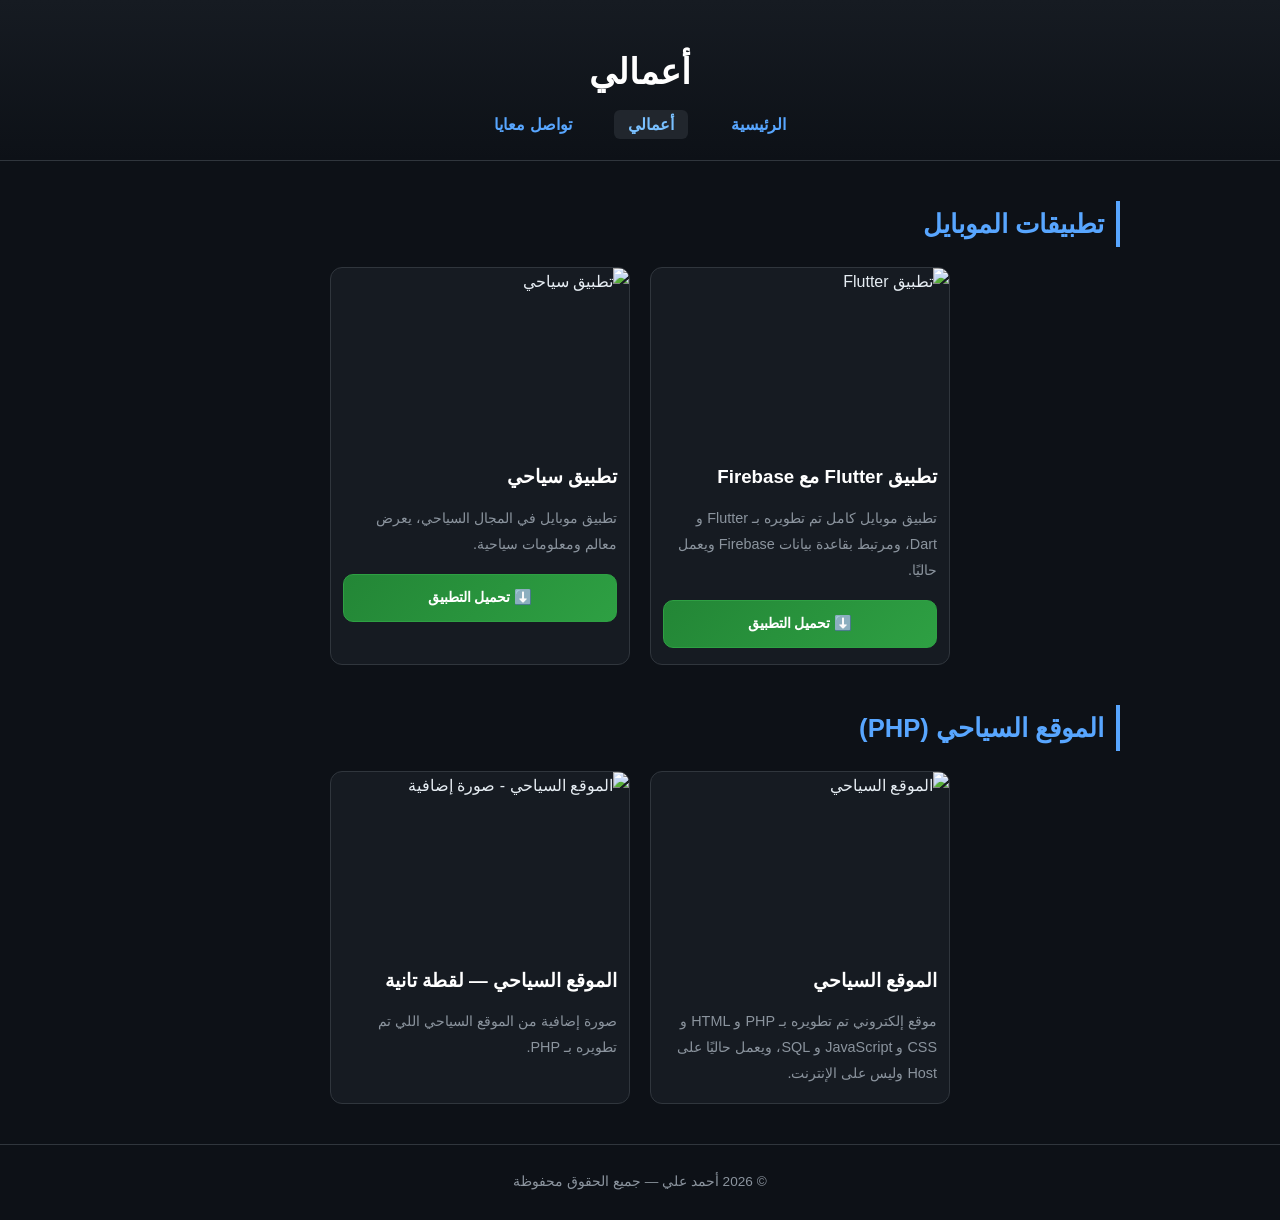
==== projects.html @ 0f5ab3d2 "Add files via upload" ====
<!DOCTYPE html>
<html lang="ar" dir="rtl">
<head>
    <meta charset="UTF-8">
    <meta name="viewport" content="width=device-width, initial-scale=1.0">
    <title>أعمالي | أحمد علي</title>
    <link rel="stylesheet" href="style.css">
</head>
<body>

    <header class="hero small-hero">
        <h1>أعمالي</h1>
        <nav>
            <a href="index.html">الرئيسية</a>
            <a href="projects.html" class="active">أعمالي</a>
            <a href="index.html#contact">تواصل معايا</a>
        </nav>
    </header>

    <section class="section fade-in">
        <h2>تطبيقات الموبايل</h2>
        <div class="gallery">
            <div class="project-card">
                <img src="images/app1.jpg" alt="تطبيق Flutter">
                <h3>تطبيق Flutter مع Firebase</h3>
                <p>تطبيق موبايل كامل تم تطويره بـ Flutter و Dart، ومرتبط بقاعدة بيانات Firebase ويعمل حاليًا.</p>
                <a href="https://example.com/app1.apk" target="_blank" class="download-btn small">⬇️ تحميل التطبيق</a>
            </div>
            <div class="project-card">
                <img src="images/app2.jpg" alt="تطبيق سياحي">
                <h3>تطبيق سياحي</h3>
                <p>تطبيق موبايل في المجال السياحي، يعرض معالم ومعلومات سياحية.</p>
                <a href="https://example.com/tourism-app.apk" target="_blank" class="download-btn small">⬇️ تحميل التطبيق</a>
            </div>
        </div>
    </section>

    <section class="section fade-in">
    <h2>الموقع السياحي (PHP)</h2>
    <div class="gallery">
        <div class="project-card">
            <img src="images/tourism-site1.jpg" alt="الموقع السياحي">
            <h3>الموقع السياحي</h3>
            <p>موقع إلكتروني تم تطويره بـ PHP و HTML و CSS و JavaScript و SQL، ويعمل حاليًا على Host وليس على الإنترنت.</p>
        </div>
        <div class="project-card">
            <img src="images/tourism-site2.jpg" alt="الموقع السياحي - صورة إضافية">
            <h3>الموقع السياحي — لقطة تانية</h3>
            <p>صورة إضافية من الموقع السياحي اللي تم تطويره بـ PHP.</p>
        </div>
    </div>
</section>

    <footer>
        <p>© 2026 أحمد علي — جميع الحقوق محفوظة</p>
    </footer>

    <script src="script.js"></script>
</body>
</html>
---- style.css ----
* {
    margin: 0;
    padding: 0;
    box-sizing: border-box;
}

body {
    font-family: 'Segoe UI', Tahoma, sans-serif;
    background-color: #0d1117;
    color: #e6edf3;
    line-height: 1.8;
}

a {
    color: #58a6ff;
    text-decoration: none;
    transition: color 0.3s;
}
a:hover {
    color: #79c0ff;
}

/* الهيدر */
.hero {
    text-align: center;
    padding: 60px 20px 40px;
    background: linear-gradient(180deg, #161b22 0%, #0d1117 100%);
    border-bottom: 1px solid #30363d;
}

.small-hero {
    padding: 40px 20px 20px;
}

.profile-img {
    width: 140px;
    height: 140px;
    border-radius: 50%;
    object-fit: cover;
    border: 3px solid #58a6ff;
    box-shadow: 0 0 25px rgba(88, 166, 255, 0.4);
    margin-bottom: 20px;
    animation: float 4s ease-in-out infinite;
}

@keyframes float {
    0%, 100% { transform: translateY(0); }
    50% { transform: translateY(-8px); }
}

.hero h1 {
    font-size: 2.2rem;
    margin-bottom: 8px;
    color: #ffffff;
}

.subtitle {
    color: #8b949e;
    font-size: 0.95rem;
    margin-bottom: 6px;
}

.tagline {
    color: #58a6ff;
    font-weight: bold;
    margin-bottom: 20px;
}

nav a {
    margin: 0 12px;
    font-weight: bold;
    padding: 6px 14px;
    border-radius: 6px;
    transition: background 0.3s;
}

nav a:hover, nav a.active {
    background-color: #21262d;
    color: #79c0ff;
}

/* الأقسام */
.section {
    max-width: 1000px;
    margin: 40px auto;
    padding: 0 20px;
}

.section h2 {
    font-size: 1.6rem;
    margin-bottom: 20px;
    color: #58a6ff;
    border-right: 4px solid #58a6ff;
    padding-right: 12px;
}

.section p {
    color: #c9d1d9;
}

/* المهارات */
.skills-grid {
    display: flex;
    flex-wrap: wrap;
    gap: 12px;
}

.skill-card {
    background: #161b22;
    border: 1px solid #30363d;
    padding: 10px 20px;
    border-radius: 8px;
    font-weight: bold;
    color: #e6edf3;
    transition: transform 0.3s, border-color 0.3s;
}
.skill-card:hover {
    transform: translateY(-4px);
    border-color: #58a6ff;
}

/* معرض الأعمال */
.gallery {
    display: flex;
    flex-wrap: wrap;
    gap: 20px;
    justify-content: center;
}

.project-card {
    background: #161b22;
    border: 1px solid #30363d;
    border-radius: 12px;
    overflow: hidden;
    width: 300px;
    transition: transform 0.3s, box-shadow 0.3s;
}
.project-card:hover {
    transform: translateY(-6px);
    box-shadow: 0 8px 20px rgba(88, 166, 255, 0.2);
}

.project-card img {
    width: 100%;
    height: 180px;
    object-fit: cover;
    display: block;
}

.project-card h3 {
    margin: 12px;
    color: #ffffff;
}
.project-card p {
    margin: 0 12px 16px;
    font-size: 0.9rem;
    color: #8b949e;
}

/* الفوتر */
footer {
    text-align: center;
    padding: 25px;
    margin-top: 40px;
    border-top: 1px solid #30363d;
    color: #8b949e;
    font-size: 0.85rem;
}

/* أنيميشن الظهور */
.fade-in {
    opacity: 0;
    transform: translateY(20px);
    transition: opacity 0.8s ease, transform 0.8s ease;
}
.fade-in.visible {
    opacity: 1;
    transform: translateY(0);
}

/* الموبايل */
@media (max-width: 600px) {
    .hero h1 { font-size: 1.7rem; }
    .profile-img { width: 110px; height: 110px; }
    .project-card { width: 100%; }
}
/* قسم التحميل */
.download-section {
    text-align: center;
}

.download-btn {
    display: inline-block;
    margin-top: 15px;
    padding: 14px 32px;
    background: linear-gradient(135deg, #238636, #2ea043);
    color: #ffffff !important;
    font-weight: bold;
    font-size: 1.05rem;
    border-radius: 10px;
    border: 1px solid #2ea043;
    transition: transform 0.3s, box-shadow 0.3s;
}
.download-btn:hover {
    transform: translateY(-4px);
    box-shadow: 0 8px 20px rgba(46, 160, 67, 0.4);
}

.download-btn.small {
    display: block;
    margin: 0 12px 16px;
    padding: 10px 18px;
    font-size: 0.9rem;
    text-align: center;
}

/* قسم التواصل */
.contact-grid {
    display: flex;
    flex-wrap: wrap;
    gap: 20px;
    justify-content: center;
    margin-top: 20px;
}

.contact-card {
    display: flex;
    flex-direction: column;
    align-items: center;
    justify-content: center;
    gap: 6px;
    width: 220px;
    padding: 24px 16px;
    background: #161b22;
    border: 1px solid #30363d;
    border-radius: 12px;
    color: #e6edf3 !important;
    text-align: center;
    transition: transform 0.3s, border-color 0.3s, box-shadow 0.3s;
}
.contact-card:hover {
    transform: translateY(-6px);
    border-color: #58a6ff;
    box-shadow: 0 8px 20px rgba(88, 166, 255, 0.2);
}

.contact-card .icon {
    font-size: 2rem;
    margin-bottom: 6px;
}

.contact-card small {
    color: #8b949e;
    font-size: 0.8rem;
    direction: ltr;
    display: block;
}

/* ألوان مميزة لكل وسيلة */
.contact-card.whatsapp:hover { border-color: #25d366; box-shadow: 0 8px 20px rgba(37, 211, 102, 0.25); }
.contact-card.phone:hover    { border-color: #58a6ff; }
.contact-card.email:hover    { border-color: #f78166; box-shadow: 0 8px 20px rgba(247, 129, 102, 0.25); }

@media (max-width: 600px) {
    .contact-card { width: 100%; }
}
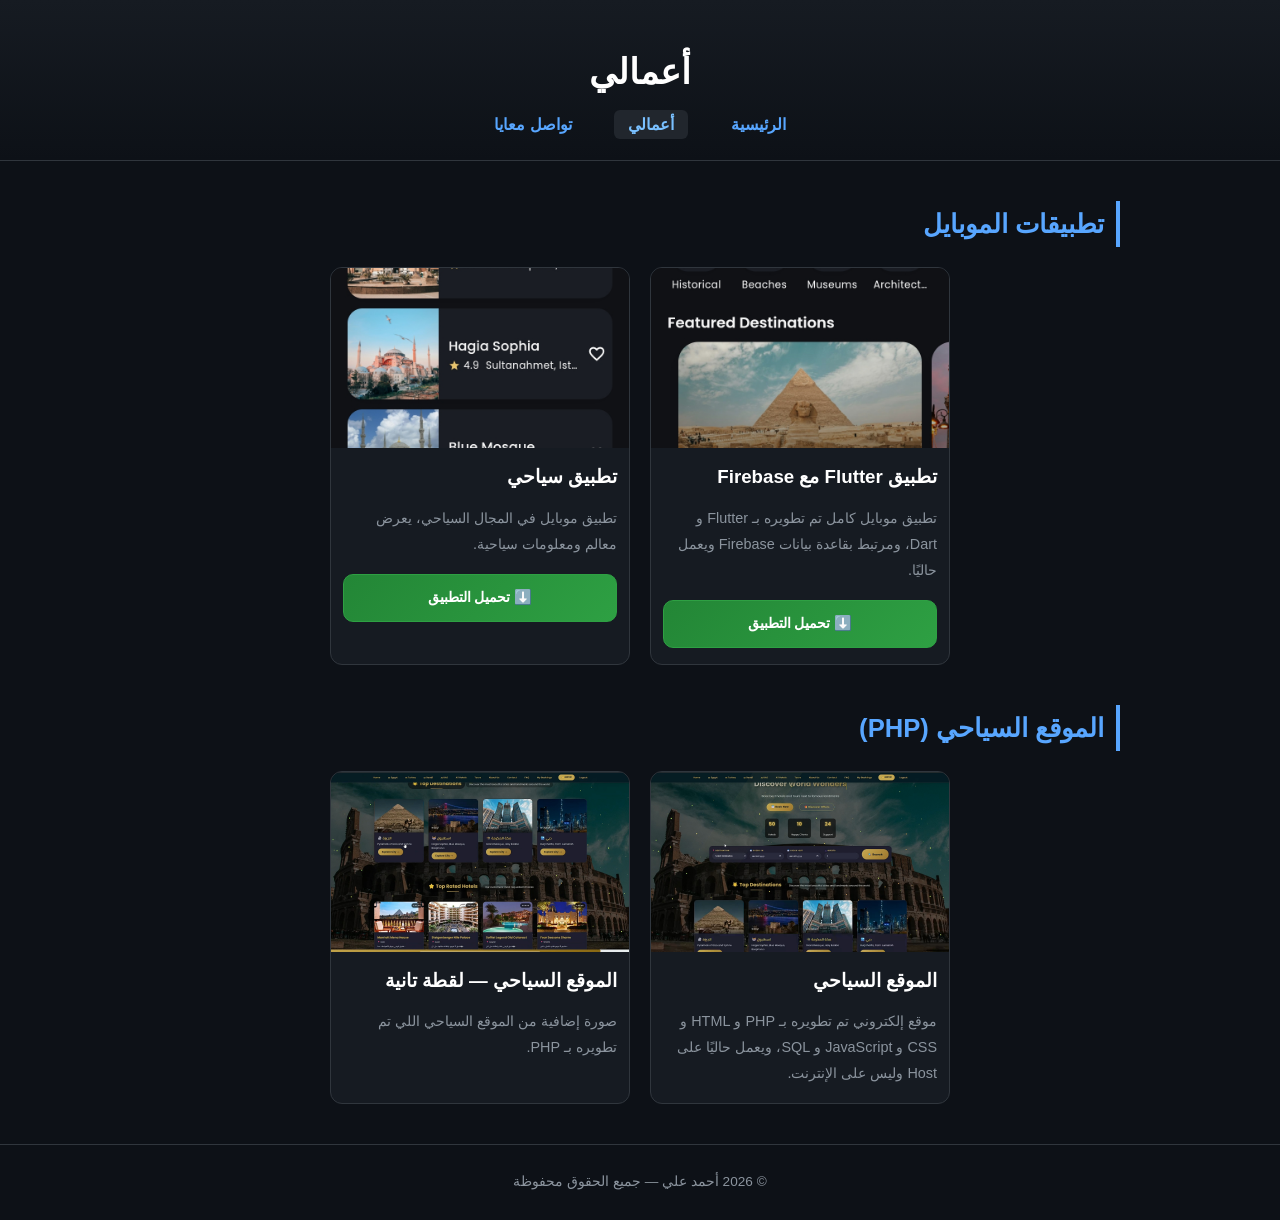
==== commit a437559c: "Update projects.html" ====
--- a/projects.html
+++ b/projects.html
@@ -21,13 +21,13 @@
         <h2>تطبيقات الموبايل</h2>
         <div class="gallery">
             <div class="project-card">
-                <img src="images/app1.jpg" alt="تطبيق Flutter">
+                <img src="app1.jpg" alt="تطبيق Flutter">
                 <h3>تطبيق Flutter مع Firebase</h3>
                 <p>تطبيق موبايل كامل تم تطويره بـ Flutter و Dart، ومرتبط بقاعدة بيانات Firebase ويعمل حاليًا.</p>
                 <a href="https://example.com/app1.apk" target="_blank" class="download-btn small">⬇️ تحميل التطبيق</a>
             </div>
             <div class="project-card">
-                <img src="images/app2.jpg" alt="تطبيق سياحي">
+                <img src="app2.jpg" alt="تطبيق سياحي">
                 <h3>تطبيق سياحي</h3>
                 <p>تطبيق موبايل في المجال السياحي، يعرض معالم ومعلومات سياحية.</p>
                 <a href="https://example.com/tourism-app.apk" target="_blank" class="download-btn small">⬇️ تحميل التطبيق</a>
@@ -39,12 +39,12 @@
     <h2>الموقع السياحي (PHP)</h2>
     <div class="gallery">
         <div class="project-card">
-            <img src="images/tourism-site1.jpg" alt="الموقع السياحي">
+            <img src="tourism-site1.jpg" alt="الموقع السياحي">
             <h3>الموقع السياحي</h3>
             <p>موقع إلكتروني تم تطويره بـ PHP و HTML و CSS و JavaScript و SQL، ويعمل حاليًا على Host وليس على الإنترنت.</p>
         </div>
         <div class="project-card">
-            <img src="images/tourism-site2.jpg" alt="الموقع السياحي - صورة إضافية">
+            <img src="tourism-site2.jpg" alt="الموقع السياحي - صورة إضافية">
             <h3>الموقع السياحي — لقطة تانية</h3>
             <p>صورة إضافية من الموقع السياحي اللي تم تطويره بـ PHP.</p>
         </div>
@@ -57,4 +57,4 @@
 
     <script src="script.js"></script>
 </body>
-</html>+</html>
